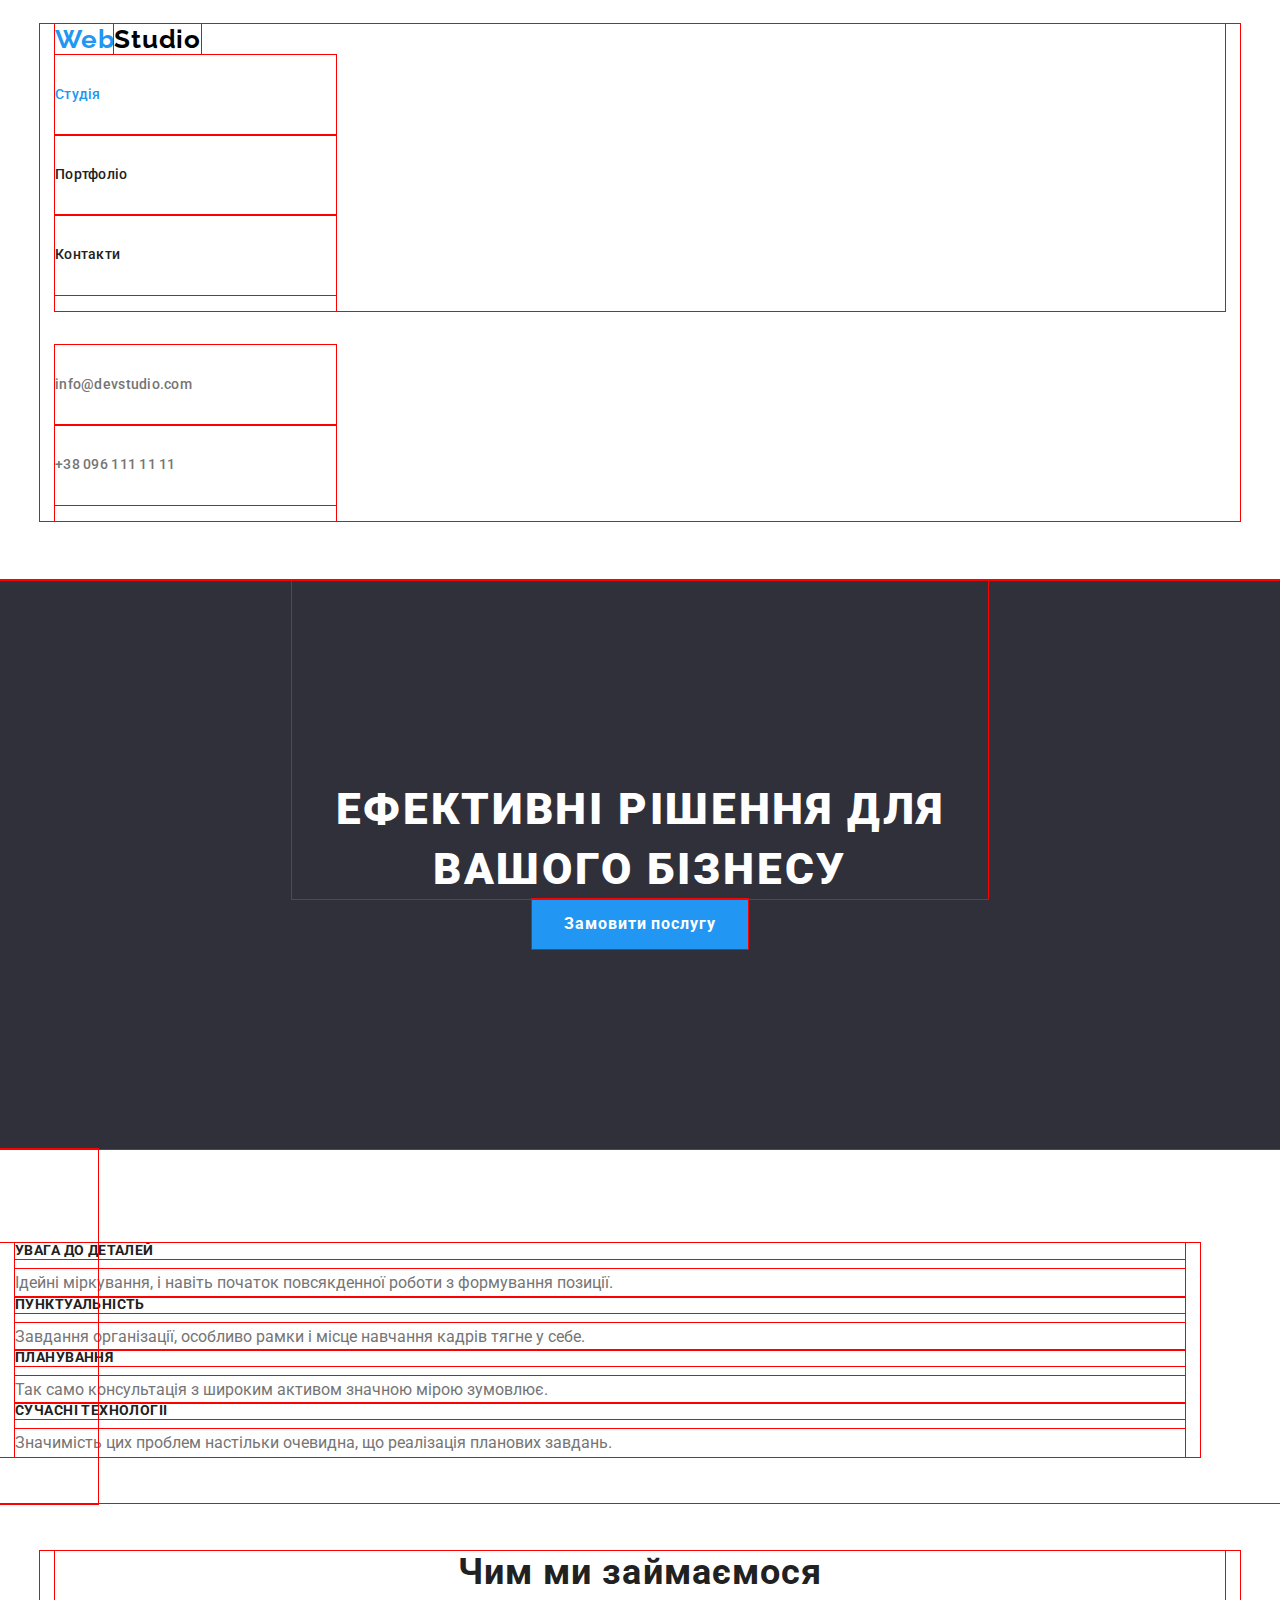
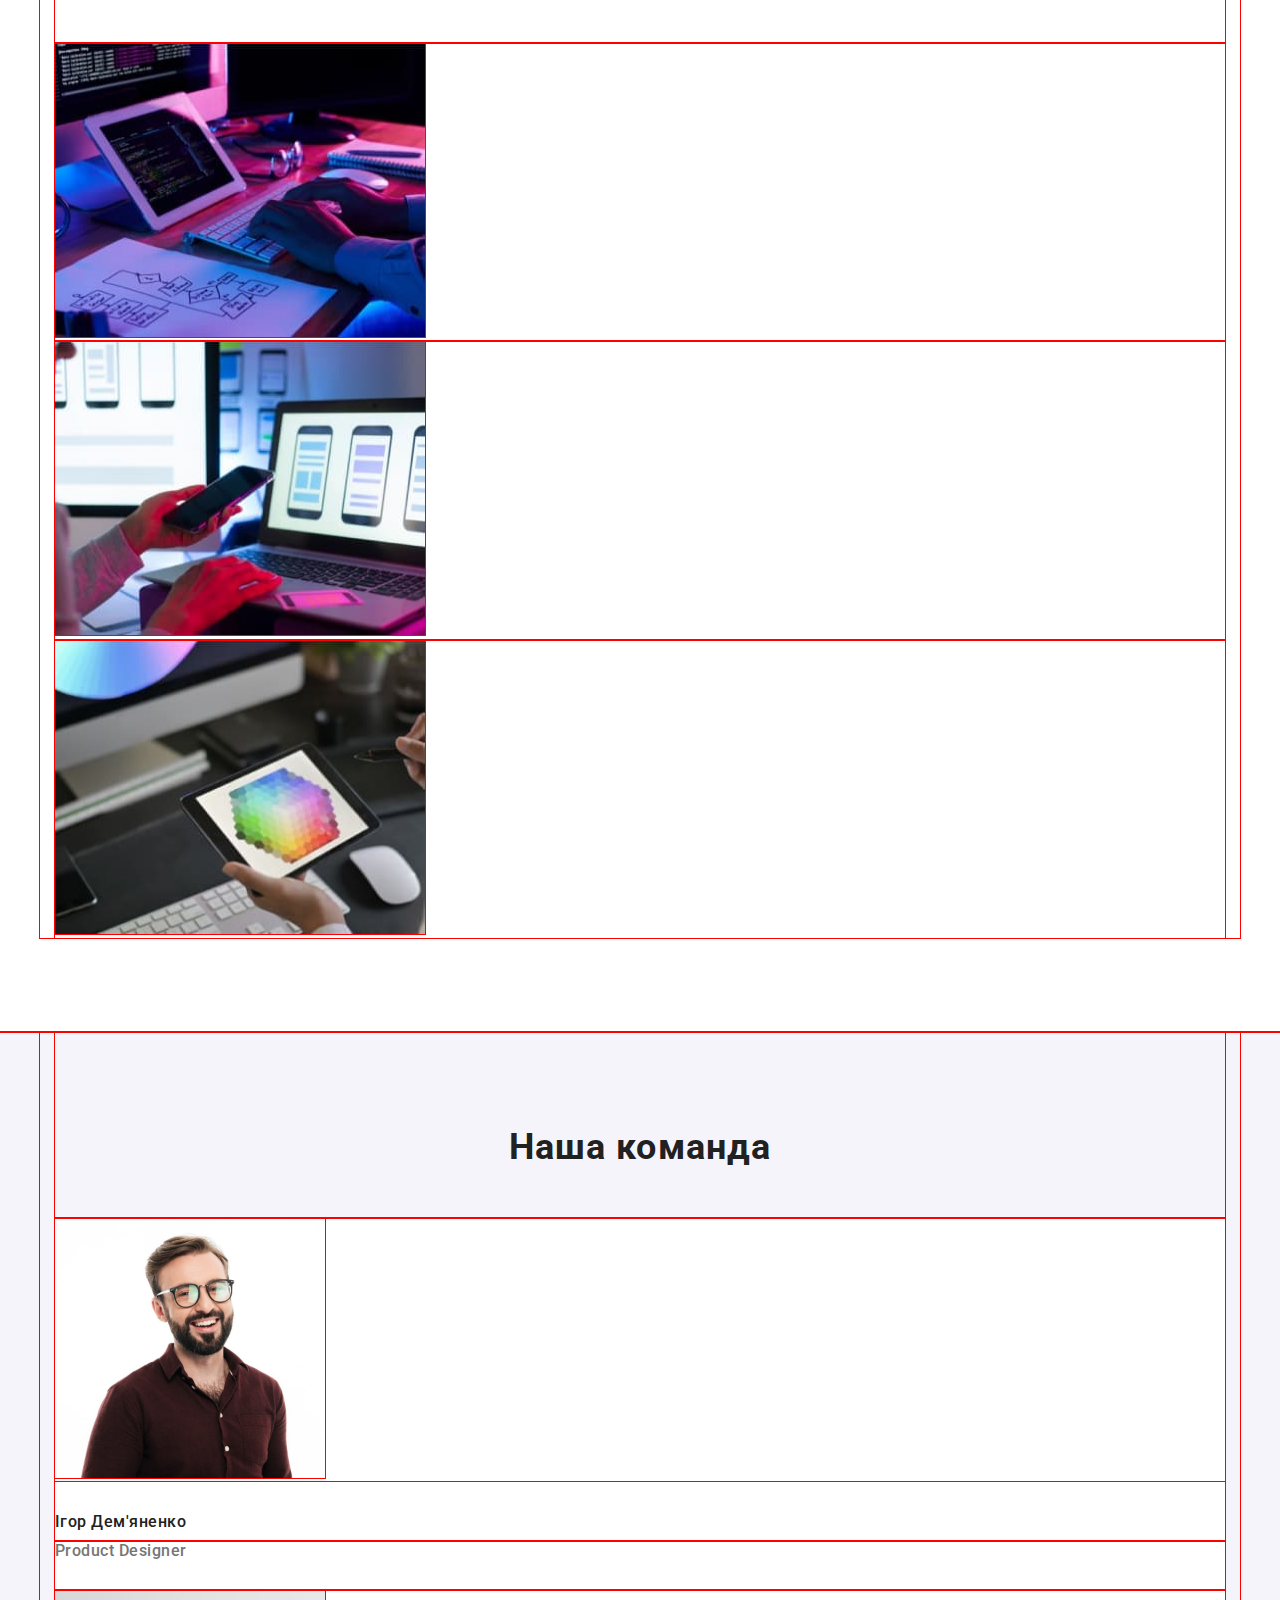
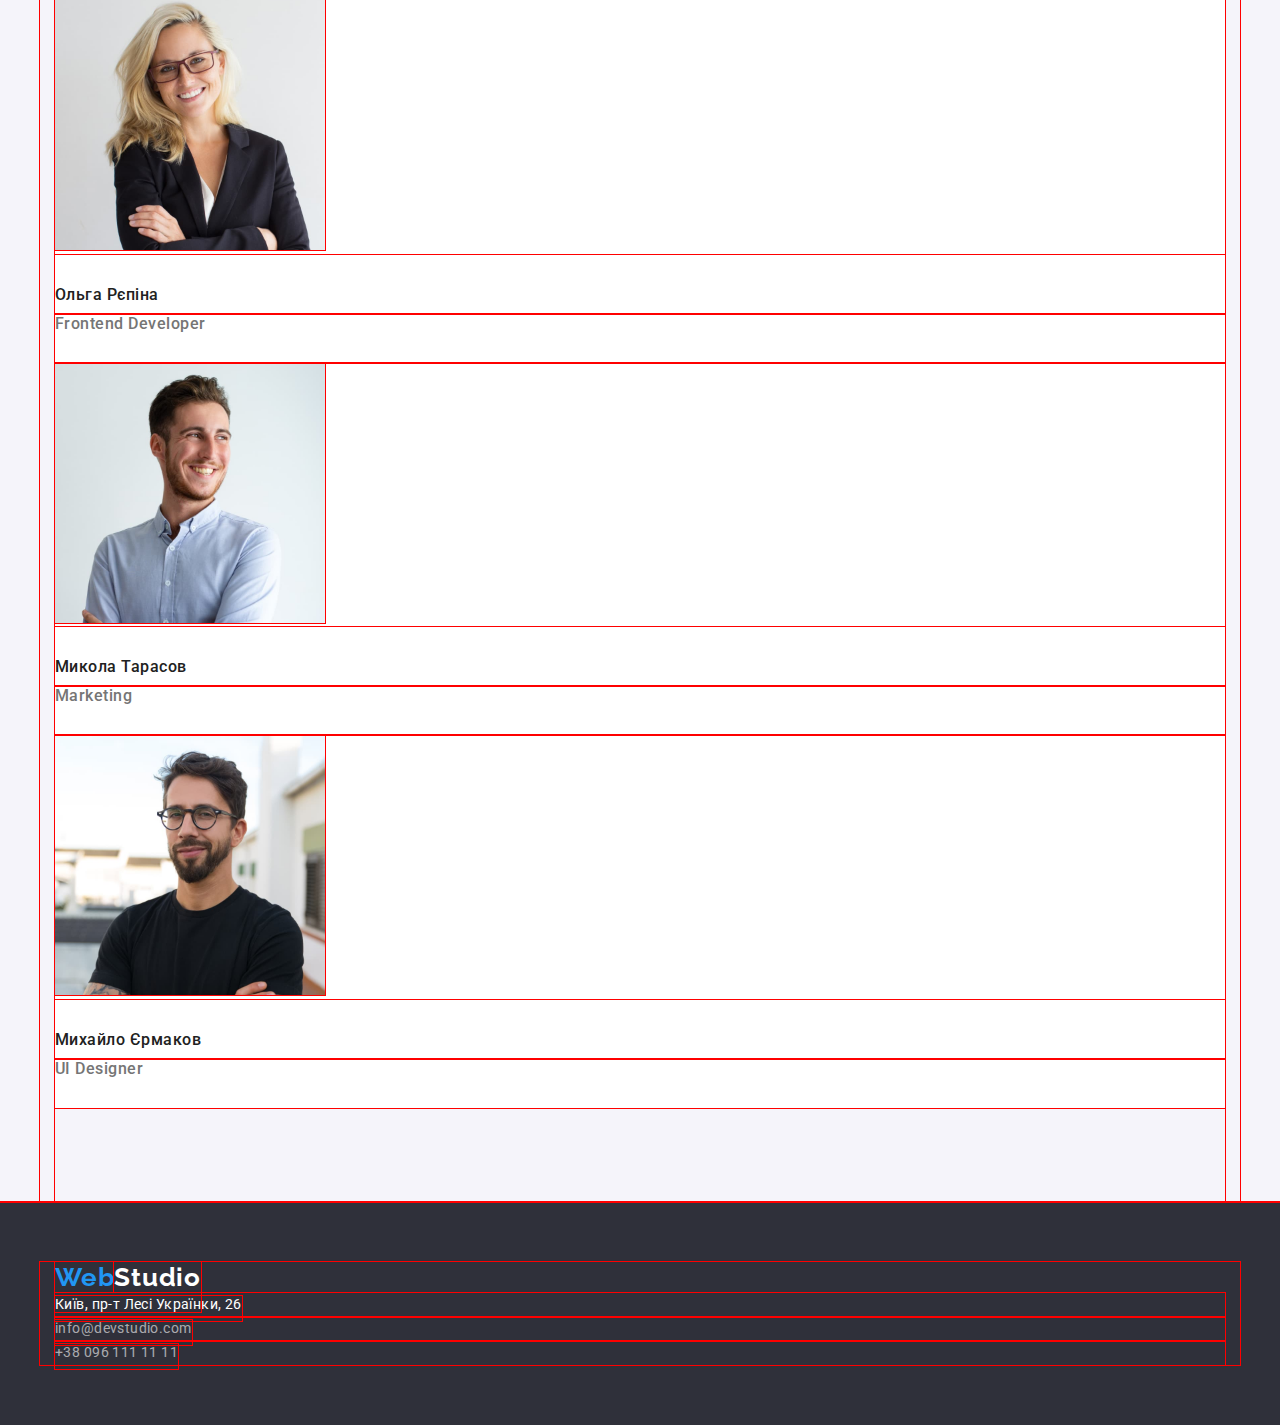
==== index.html @ f054e83c "Блоки" ====
<!DOCTYPE html>
<html lang="uk">
<head>
    <meta charset="UTF-8">
    <meta http-equiv="X-UA-Compatible" content="IE=edge">
    <meta name="viewport" content="width=device-width, initial-scale=1.0">
    <link rel="preconnect" href="https://fonts.googleapis.com"/>
    <link rel="preconnect" href="https://fonts.gstatic.com" crossorigin/>
    <link
     href="https://fonts.googleapis.com/css2?family=Raleway:wght@700&family=Roboto:wght@400;500;700;900&display=swap"
     rel="stylesheet"
   />
    <title>Студія</title>
    <link
      rel="stylesheet"
      href="https://cdnjs.cloudflare.com/ajax/libs/modern-normalize/1.1.0/modern-normalize.min.css"
    />
    <link rel="stylesheet" href="./css/styles.css"/>

</head>
<body>
 
 <!--Шапка профілю--> 
 <header class="header">
    <div class="container">
      <nav class="header-nav">
     <a href="/"  class="logo">Web<span class="logo-part">Studio</span></a>
     <ul class="header-list list" >
        <li><a href="#" class="header-link link current">Студія</a></li>
        <li><a href="./portfolio.html" class="header-link link">Портфоліо</a></li>
        <li><a href="#" class="header-link link">Контакти</a></li>
     </ul>
     </nav>
     <ul class="header-list list">
        <li>
         <a
          href="mailto:info@devstudio.com" class="header-contact link">info@devstudio.com
         </a>
        </li>
        <li><a href="tel:+380961111111" class="header-contact link">+38 096 111 11 11</a></li>
     </ul>
    </div>
 </header>
 <main>
    <section class="pledge">
        <h1 class="pledge-title">ефективні рішення для вашого бізнесу</h1>
        <button type="button" class="pledge-btn btn">Замовити послугу</button>
    </section>

<!--Особливості-->
<section class="title">
  <div class="container">
    <h2 class="visually-hidden">Особливості</h2>
    <ul class="list">
        <li>
            <h3 class="title-list">УВАГА ДО ДЕТАЛЕЙ</h3>
            <p class="pre-title">
                Ідейні міркування, і навіть початок повсякденної роботи з формування позиції.
            </p>
        </li>
        <li>
            <h3 class="title-list">ПУНКТУАЛЬНІСТЬ</h3>
            <p class="pre-title">
                Завдання організації, особливо рамки і місце навчання кадрів тягне у себе.
            </p>
        </li>
        <li>
            <h3 class="title-list">ПЛАНУВАННЯ</h3>
            <p class="pre-title">
                Так само консультація з широким активом значною мірою зумовлює.
            </p>
        </li>
        <li>
            <h3 class="title-list">СУЧАСНІ ТЕХНОЛОГІЇ</h3>
            <p class="pre-title">
                Значимість цих проблем настільки очевидна, що реалізація планових завдань.
            </p>
        </li>
    </ul>
  </div>
</section>

<!--Чим ми займаємось-->
<section class="gallery-photo">
   <div class="container">
    <h2 class="gallery">Чим ми займаємося</h2>
    <ul class="gallery-list list">
        <li class="gallery-item">
            <img src="./images/img1.jpg"
              width="370"
              height="294"
              alt="Веб-Студія"
            />
        </li>
        <li>
            <img src="./images/img2.jpg"
            width="370"
            height="294"
            alt="Веб-Студія"
            />
        </li>
        <li>
            <img src="./images/img3.jpg"
            width="370"
            height="294"
            alt="Веб-Студія"
            />
        </li>
    </ul>
  </div>
</section>
<!--Наша команда-->
<section class="hero">
   <div class="container"> 
    <h2 class="hero-title">Наша команда</h2>
        <ul class="hero-list list">
        <li class="hero-container">
            <img src="./images/img4.jpg"
            width="270"
            height="260"
            alt="Ігор Дем'яненко"
            />
            <h3 class="hero-pre-title">Ігор Дем'яненко</h3>
            <p class="hero-discription">Product Designer</p>
        </li>
        <li class="hero-container">
            <img src="./images/img5.jpg"
            width="270"
            height="260"
            alt="Ольга Рєпіна"
            />
            <h3 class="hero-pre-title">Ольга Рєпіна</h3>
            <p class="hero-discription">Frontend Developer</p>
        </li>
        <li class="hero-container">
            <img src="./images/img6.jpg"
            width="270"
            height="260"
            alt="Микола Тарасов"
            />
            <h3 class="hero-pre-title">Микола Тарасов</h3>
            <p class="hero-discription">Marketing</p>
        </li>
        <li class="hero-container">
            <img src="./images/img7.jpg"
            width="270"
            height="260"
            alt="Михайло Єрмаков"
            />
            <h3 class="hero-pre-title">Михайло Єрмаков</h3>
            <p class="hero-discription">UI Designer</p>
        </li>
    </ul>
</div>
</section>
</main>
<footer class="footer">
  <div class="container"> 
    <a href="/"  class="logo footer-logo">Web<span class="logo-part-footer">Studio</span></a>
        <address>
          <ul class="footer-list list">
            <li>
                <a class="footer-contact  link"
                href="goo.gl/maps/qGYS4nHpxQrHjYbq8"
                target="_blank"
                rel="noopener noreferrer nofollow"
                >Київ, пр-т Лесі Українки, 26</a
                >
            </li>
            <li>
                <a
                href="mailto:info@devstudio.com" class="footer-contact-title link">info@devstudio.com</a></li>
             <li><a href="tel:+380961111111" class="footer-contact-title link">+38 096 111 11 11</a></li>  
          </ul>
        </address> 
 </div>
</footer>
</body>
</html>
---- css/styles.css ----
:root {
   --primary-text-color: #212121;
   --secondary-text-color: #FFFFFF;
   --tetriary-text-color: #757575;
   --accent-color: #2196F3;
   --logo-color: #000000;
   --primary-background-color: #FFFFFF;
   --secondary-background-color: #2F303A;
   --tetriary-background-color: #F5F5F5;
   --hero-background-color: #F5F4FA;
   --btn-activ-color: #188CE8;
   --footer-text-color: rgba(255, 255, 255, 0.6);
   --header-border-color: #ECECEC;
}
*{
 outline: 1px solid red;
}

h1,
h2,
h3,
ul,
p {
  margin: 0;
}
ul {
  padding-left: 0;
}
.container {
  width: 1200px;
  padding-left: 15px;
  padding-right: 15px;
  margin: 0 auto;
}

body {
  font-family: 'Roboto', sans-serif;
  background-color: var(--primary-background-color);
  color: var(--primary-text-color);
}

/* List styles */
.list {
 list-style: none;
}

/* Header*/
.header {
  padding-top: 24px;
  padding-bottom: 25px;
  
}
.logo {
 color: var(--accent-color);
 font-family: 'Raleway', sans-serif;
 font-weight: 700;
 font-size: 26px;
 line-height: 1.19;
 letter-spacing: 0.03em;
 text-decoration: none;
 width: 145px;
}
.logo-part {
 color: var(--logo-color);
}


.header-link,
.header-contact {
 color: var(--primary-text-color);
 font-size: 14px;
 font-weight: 500;
 line-height: 1.14;
 letter-spacing: 0.02em;
 text-decoration: none;
 padding-top: 32px;
 padding-bottom: 32px;
 display: block;
}
.header-list {
 width: 281px;
}
.header-list .link:hover,
.header-list .link:focus {
 color: var(--accent-color);
}

.header-list .link.current {
  color: var(--accent-color);
}
.btn {
  cursor: pointer;
  display: inline-block;
  border: none;
  padding: 0px;
}

.header-contact {
 color: var(--tetriary-text-color);
}

/*Pledge*/

.pledge {
 text-align: center;
 background-color: var(--secondary-background-color);
}
.pledge-title  {
 color: var(--secondary-text-color);
 font-size: 44px;
 font-weight: 900;
 line-height: 1.36;
 letter-spacing: 0.06em;
 text-decoration: none;
 text-align: center;
 background-color: var(--secondary-background-color) ;
 text-transform: uppercase;
 max-width: 696px;
 margin:0 auto;
 padding-top: 200px;

}
.pledge-btn {
 color: var(--secondary-text-color);
 background-color: var(--accent-color) ;
 font-weight: 700;
 font-family: inherit;
 font-size: 16px;
 line-height: 1.88;
 letter-spacing: 0.06em;
 align-items: center;
 text-align: center;
 text-decoration: none;
 width: 216px;
 height: 50px;
 margin-bottom: 200px;
}
.pledge-btn:hover,
.pledge-btn:focus{
 background-color: var(--btn-activ-color);
}

.title {
  max-width: 98px;
  padding-top: 94px;
  padding-bottom: 47px;
}
/*visually h2*/

.visually-hidden {
 position: absolute;
 width: 1px;
 height: 1px;
 margin: -1px;
 border: 0;
 padding: 0; 
 white-space: nowrap;
 clip-path: inset(100%);
 clip: rect(0 0 0 0);
 overflow: hidden;
}

/*Особливості*/

.title-list {
 font-weight: 700;
 font-size: 14px;
 line-height: 1.14;
 letter-spacing: 0.03em;
 text-transform: uppercase;
 margin-bottom: 10px;
}

.pre-title {
 color:var(--tetriary-text-color);
 line-height: 1.71;
 text-transform: none;
}
.gallery-photo {
 padding-top: 47px;
 padding-bottom: 94px;
}
.gallery,
.hero-title {
 font-weight: 700;
 font-size: 36px;
 line-height: 1.17;
 letter-spacing: 0.03em;
 text-align: center;
 padding-bottom: 50px;
}
.hero-title {
  padding-top: 94px;
}
/*Наша команда*/
.hero {
 background-color:var(--hero-background-color);
}
.hero-pre-title,
.hero-discription {
  font-weight: 500;
  font-size: 16px;
  line-height: 1.19;
  letter-spacing: 0.03em;
}
.hero-pre-title {
  padding-top: 30px;
  padding-bottom: 10px;
}
.hero-discription {
  padding-bottom: 30px;
}
.hero-list {
  padding-bottom: 94px;
}
.hero-container {
  background-color: var(--primary-background-color);
}
.hero-discription {
  color:var(--tetriary-text-color);
}
/*Footer*/
.footer {
  background-color: #2F303A;
  padding-top: 60px;
  padding-bottom: 60px;
}
.logo-part-footer {
  color:var(--secondary-text-color);
}
.footer-contact,
.footer-contact-title {
  color: var(--secondary-text-color);
  font-size: 14px;
  line-height: 1.71;
  letter-spacing: 0.03em;
  text-decoration: none;
  font-style: normal;
  padding-bottom: 9px;
}
.footer-contact-title {
 color: var(--footer-text-color);
 }
  .footer-list .link:hover,
  .footer-list .link:focus {
   color: var(--accent-color);
}
.footer-logo { 
  padding-bottom: 20px;
}
  /*Портфоліо*/
.header-portfolio {
  border-bottom: 1px solid var(--header-border-color);
  margin-bottom: 94px;
}
.nav-btn {
  font-weight: 500;
  font-size: 16px;
  font-family: inherit;
  line-height: 1.63;
  text-align: center;
  letter-spacing: 0.03em;
  background-color: var(--hero-background-color);
  }
.nav-btn:hover,
.nav-btn:focus{
  color: var(--secondary-text-color);
  background-color: var(--accent-color);
}
.work-title {
  color: var(--primary-text-color);
  font-weight: 700;
  font-size: 18px;
  line-height: 2;
  letter-spacing: 0.06em;
  background-color: var(--primary-background-color);
  text-decoration: none;
  padding-top: 20px;
  padding-bottom: 4px;
  }
.work-pre-title {
  color: var(--tetriary-text-color);
  font-size: 16px;
  line-height: 1.88;
  letter-spacing: 0.03em;
  padding-bottom: 20px;
}
.work {
 text-decoration: none;
  }
.header-list {
  padding-bottom: 16px;
  margin-bottom: 34px;
}
.portfolio-photo {
  border-right: 1px solid #EEEEEE;
  border-left: 1px solid #EEEEEE;
  border-bottom: 1px solid #EEEEEE;
}
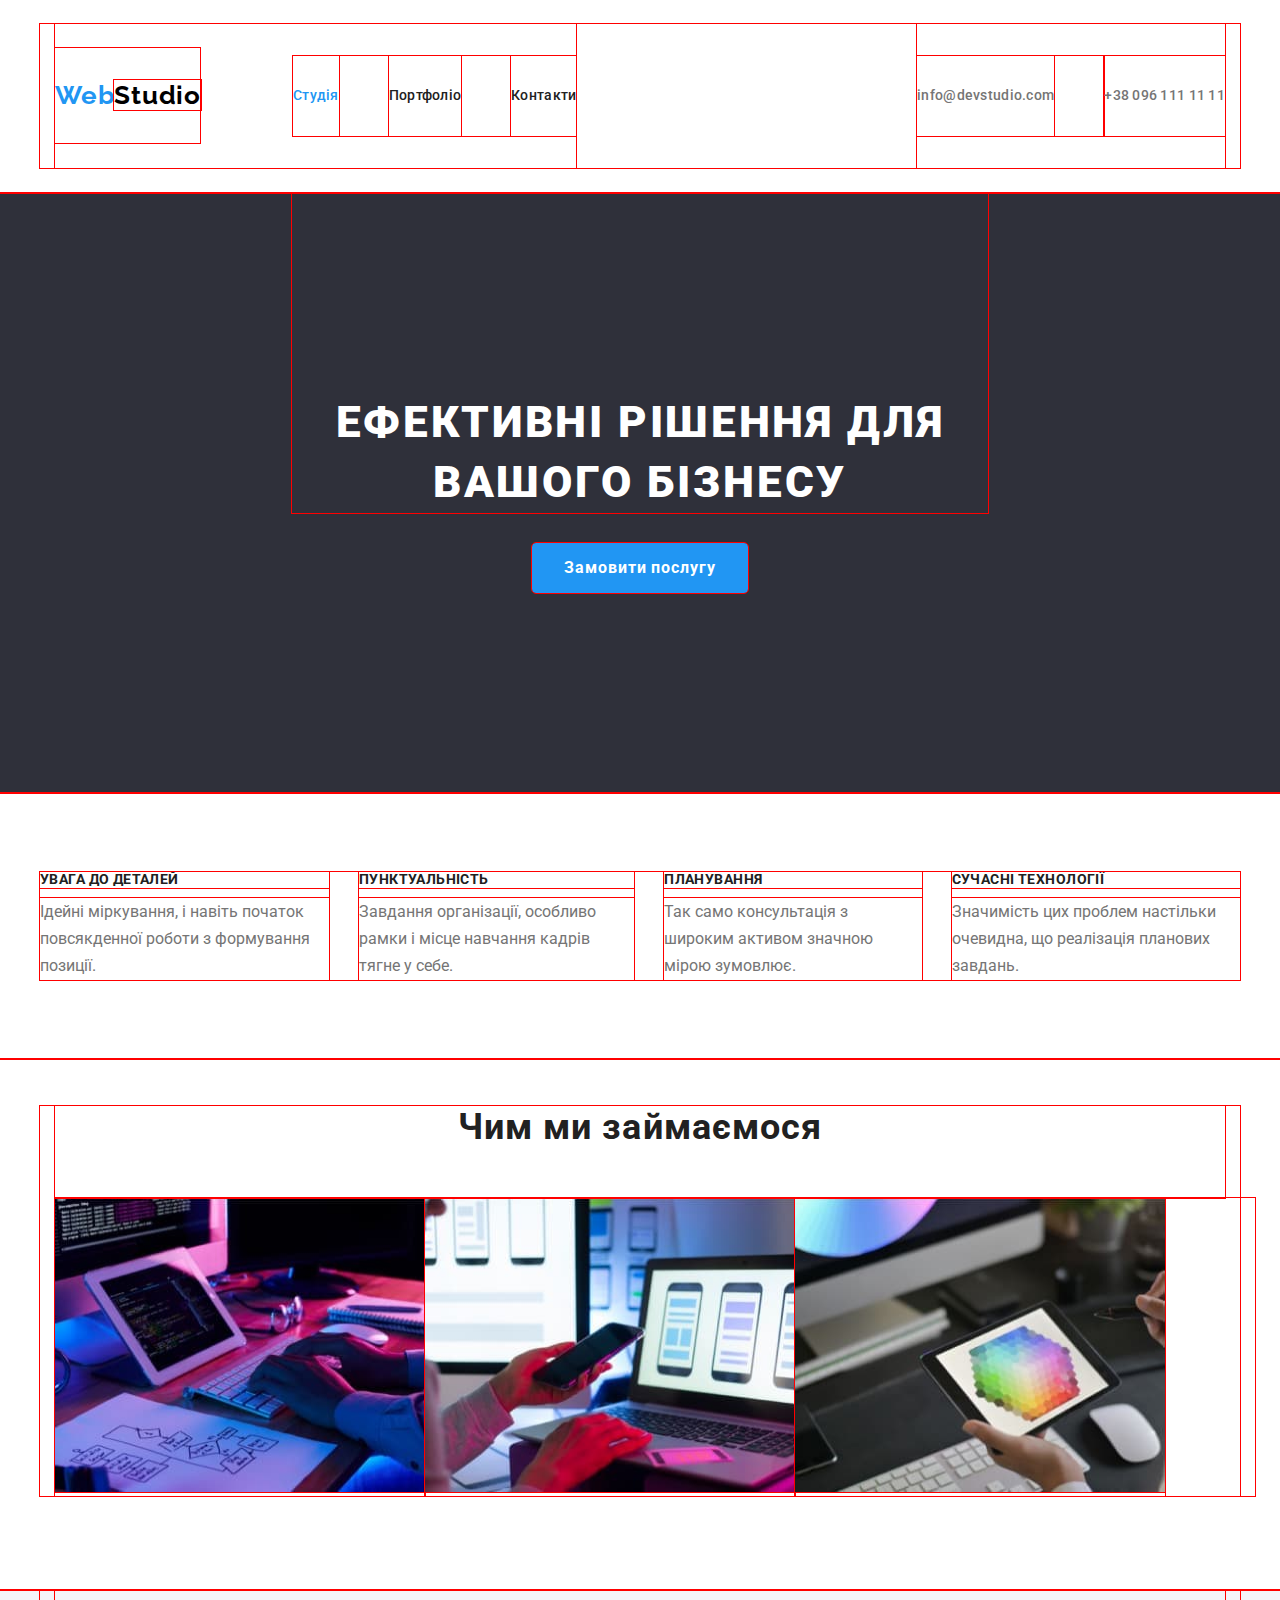
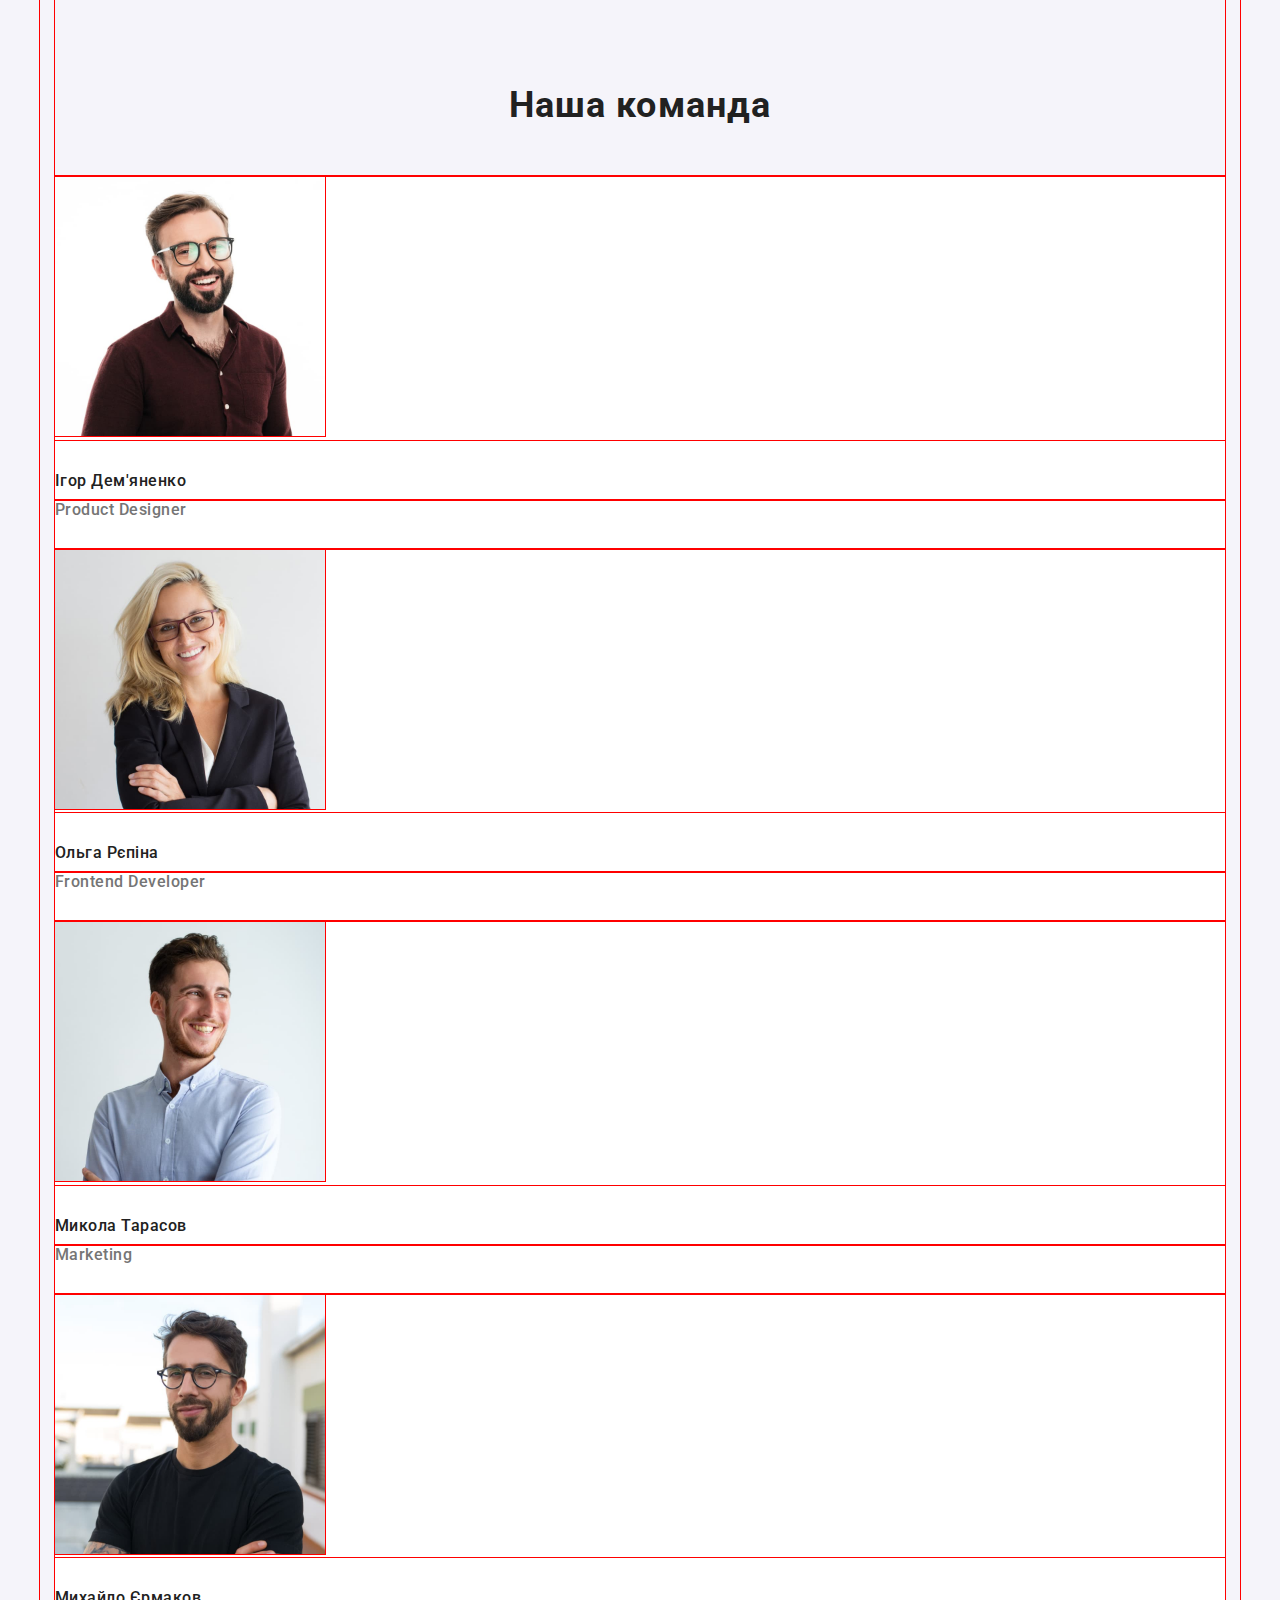
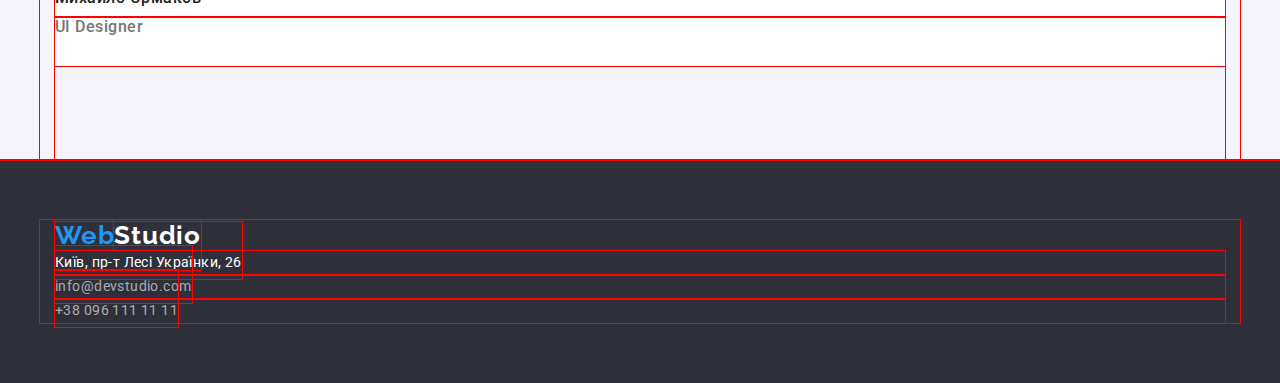
==== commit 3fc94b0c: "flex" ====
--- a/index.html
+++ b/index.html
@@ -22,23 +22,25 @@
  
  <!--Шапка профілю--> 
  <header class="header">
-    <div class="container">
+    <div class="container header-container ">
       <nav class="header-nav">
-     <a href="/"  class="logo">Web<span class="logo-part">Studio</span></a>
+     <a href="/"  class="logo logo-header ">Web<span class="logo-part">Studio</span></a>
      <ul class="header-list list" >
-        <li><a href="#" class="header-link link current">Студія</a></li>
-        <li><a href="./portfolio.html" class="header-link link">Портфоліо</a></li>
-        <li><a href="#" class="header-link link">Контакти</a></li>
+        <li class="header-item"><a href="#" class="header-link link current">Студія</a></li>
+        <li class="header-item"><a href="./portfolio.html" class="header-link link">Портфоліо</a></li>
+        <li class="header-item"><a href="#" class="header-link link">Контакти</a></li>
      </ul>
      </nav>
-     <ul class="header-list list">
-        <li>
+     <div class="contacts-wrap">
+     <ul class="header-list-contact list">
+        <li class="">
          <a
-          href="mailto:info@devstudio.com" class="header-contact link">info@devstudio.com
+          href="mailto:info@devstudio.com" class="header-contact header-mail link">info@devstudio.com
          </a>
         </li>
-        <li><a href="tel:+380961111111" class="header-contact link">+38 096 111 11 11</a></li>
+        <li class=""><a href="tel:+380961111111" class="header-contact link">+38 096 111 11 11</a></li>
      </ul>
+    </div>
     </div>
  </header>
  <main>
@@ -49,28 +51,28 @@
 
 <!--Особливості-->
 <section class="title">
-  <div class="container">
+  <div class="container flex-container">
     <h2 class="visually-hidden">Особливості</h2>
-    <ul class="list">
-        <li>
+    <ul class="list feature-list">
+        <li class="flex-element">
             <h3 class="title-list">УВАГА ДО ДЕТАЛЕЙ</h3>
             <p class="pre-title">
                 Ідейні міркування, і навіть початок повсякденної роботи з формування позиції.
             </p>
         </li>
-        <li>
+        <li class="flex-element">
             <h3 class="title-list">ПУНКТУАЛЬНІСТЬ</h3>
             <p class="pre-title">
                 Завдання організації, особливо рамки і місце навчання кадрів тягне у себе.
             </p>
         </li>
-        <li>
+        <li class="flex-element">
             <h3 class="title-list">ПЛАНУВАННЯ</h3>
             <p class="pre-title">
                 Так само консультація з широким активом значною мірою зумовлює.
             </p>
         </li>
-        <li>
+        <li class="flex-element">
             <h3 class="title-list">СУЧАСНІ ТЕХНОЛОГІЇ</h3>
             <p class="pre-title">
                 Значимість цих проблем настільки очевидна, що реалізація планових завдань.
@@ -92,14 +94,14 @@
               alt="Веб-Студія"
             />
         </li>
-        <li>
+        <li class="gallery-item">
             <img src="./images/img2.jpg"
             width="370"
             height="294"
             alt="Веб-Студія"
             />
         </li>
-        <li>
+        <li class="gallery-item">
             <img src="./images/img3.jpg"
             width="370"
             height="294"
--- a/css/styles.css
+++ b/css/styles.css
@@ -19,6 +19,9 @@
 h1,
 h2,
 h3,
+h4,
+h5,
+h6,
 ul,
 p {
   margin: 0;
@@ -48,9 +51,12 @@
 .header {
   padding-top: 24px;
   padding-bottom: 25px;
-  
+
 }
 .logo {
+ 
+ 
+
  color: var(--accent-color);
  font-family: 'Raleway', sans-serif;
  font-weight: 700;
@@ -58,41 +64,78 @@
  line-height: 1.19;
  letter-spacing: 0.03em;
  text-decoration: none;
- width: 145px;
 }
 .logo-part {
+ 
  color: var(--logo-color);
 }
-
+.logo-header {
+  display: block;
+  padding-top: 32px;
+ padding-bottom: 32px;
+  width: 145px;
+  margin: 24px 93px 25px 0px;
+}
+.link {
+  padding-top: 32px;
+  padding-bottom: 32px;  
+}
 
 .header-link,
 .header-contact {
+ display: block;
+ padding-top: 32px;
+ padding-bottom: 32px;
+
  color: var(--primary-text-color);
  font-size: 14px;
  font-weight: 500;
  line-height: 1.14;
  letter-spacing: 0.02em;
  text-decoration: none;
- padding-top: 32px;
- padding-bottom: 32px;
- display: block;
-}
-.header-list {
- width: 281px;
+}
+.header-list,
+.header-list-contact,
+.header-nav,
+.contacts-wrap {
+ display: flex;
+ align-items: center;
+ 
+}
+.header-container {
+  display: flex;
+  justify-content: space-between;
+  width: 1200px;
+}
+
+
+.header-item:not(:first-child) {
+  margin-left: 50px;
+}
+
+
+.contacts-wrap {
+  margin-left: auto;
+  
+}
+.header-mail {
+  margin-right: 50px;
 }
 .header-list .link:hover,
-.header-list .link:focus {
+.header-list .link:focus,
+.header-contact:hover,
+.header-contact:focus {
  color: var(--accent-color);
 }
 
 .header-list .link.current {
   color: var(--accent-color);
-}
+} 
 .btn {
-  cursor: pointer;
   display: inline-block;
   border: none;
   padding: 0px;
+  cursor: pointer;
 }
 
 .header-contact {
@@ -106,6 +149,11 @@
  background-color: var(--secondary-background-color);
 }
 .pledge-title  {
+ max-width: 696px;
+ margin:0 auto;
+ padding-top: 200px;
+ margin-bottom: 30px;
+
  color: var(--secondary-text-color);
  font-size: 44px;
  font-weight: 900;
@@ -115,12 +163,13 @@
  text-align: center;
  background-color: var(--secondary-background-color) ;
  text-transform: uppercase;
- max-width: 696px;
- margin:0 auto;
- padding-top: 200px;
-
 }
 .pledge-btn {
+ border-radius: 4px;
+ width: 216px;
+ height: 50px;
+ margin-bottom: 200px;
+
  color: var(--secondary-text-color);
  background-color: var(--accent-color) ;
  font-weight: 700;
@@ -131,9 +180,6 @@
  align-items: center;
  text-align: center;
  text-decoration: none;
- width: 216px;
- height: 50px;
- margin-bottom: 200px;
 }
 .pledge-btn:hover,
 .pledge-btn:focus{
@@ -141,9 +187,9 @@
 }
 
 .title {
-  max-width: 98px;
-  padding-top: 94px;
-  padding-bottom: 47px;
+  
+  padding: 94px 0;
+  
 }
 /*visually h2*/
 
@@ -162,13 +208,28 @@
 
 /*Особливості*/
 
+
+.feature-list {
+  display: flex;
+  
+  width: 1200px;
+  margin: -15px;
+  
+}
+.flex-element {
+  width: calc((100%-90) / 4);
+}
+.flex-element:not(:first-child) {
+  margin-left: 30px;
+}
 .title-list {
+ margin-bottom: 10px;
+
  font-weight: 700;
  font-size: 14px;
  line-height: 1.14;
  letter-spacing: 0.03em;
  text-transform: uppercase;
- margin-bottom: 10px;
 }
 
 .pre-title {
@@ -182,12 +243,21 @@
 }
 .gallery,
 .hero-title {
+ padding-bottom: 50px;
+
  font-weight: 700;
  font-size: 36px;
  line-height: 1.17;
  letter-spacing: 0.03em;
  text-align: center;
- padding-bottom: 50px;
+}
+.gallery-list {
+  display: flex;
+  flex-wrap: wrap;
+  width: 1200px;
+}
+.gallery-item:nth(:first-child) {
+  margin-left: 30px;
 }
 .hero-title {
   padding-top: 94px;
@@ -221,28 +291,30 @@
 }
 /*Footer*/
 .footer {
-  background-color: #2F303A;
   padding-top: 60px;
   padding-bottom: 60px;
+
+  background-color: #2F303A; 
 }
 .logo-part-footer {
   color:var(--secondary-text-color);
 }
 .footer-contact,
 .footer-contact-title {
+  padding-bottom: 9px;
+
   color: var(--secondary-text-color);
   font-size: 14px;
   line-height: 1.71;
   letter-spacing: 0.03em;
   text-decoration: none;
-  font-style: normal;
-  padding-bottom: 9px;
+  font-style: normal;  
 }
 .footer-contact-title {
  color: var(--footer-text-color);
  }
-  .footer-list .link:hover,
-  .footer-list .link:focus {
+.footer-list .link:hover,
+.footer-list .link:focus {
    color: var(--accent-color);
 }
 .footer-logo { 
@@ -268,6 +340,9 @@
   background-color: var(--accent-color);
 }
 .work-title {
+  padding-top: 20px;
+  padding-bottom: 4px;
+
   color: var(--primary-text-color);
   font-weight: 700;
   font-size: 18px;
@@ -275,20 +350,19 @@
   letter-spacing: 0.06em;
   background-color: var(--primary-background-color);
   text-decoration: none;
-  padding-top: 20px;
-  padding-bottom: 4px;
   }
 .work-pre-title {
+  padding-bottom: 20px;
+
   color: var(--tetriary-text-color);
   font-size: 16px;
   line-height: 1.88;
   letter-spacing: 0.03em;
-  padding-bottom: 20px;
 }
 .work {
  text-decoration: none;
   }
-.header-list {
+.header-button {
   padding-bottom: 16px;
   margin-bottom: 34px;
 }
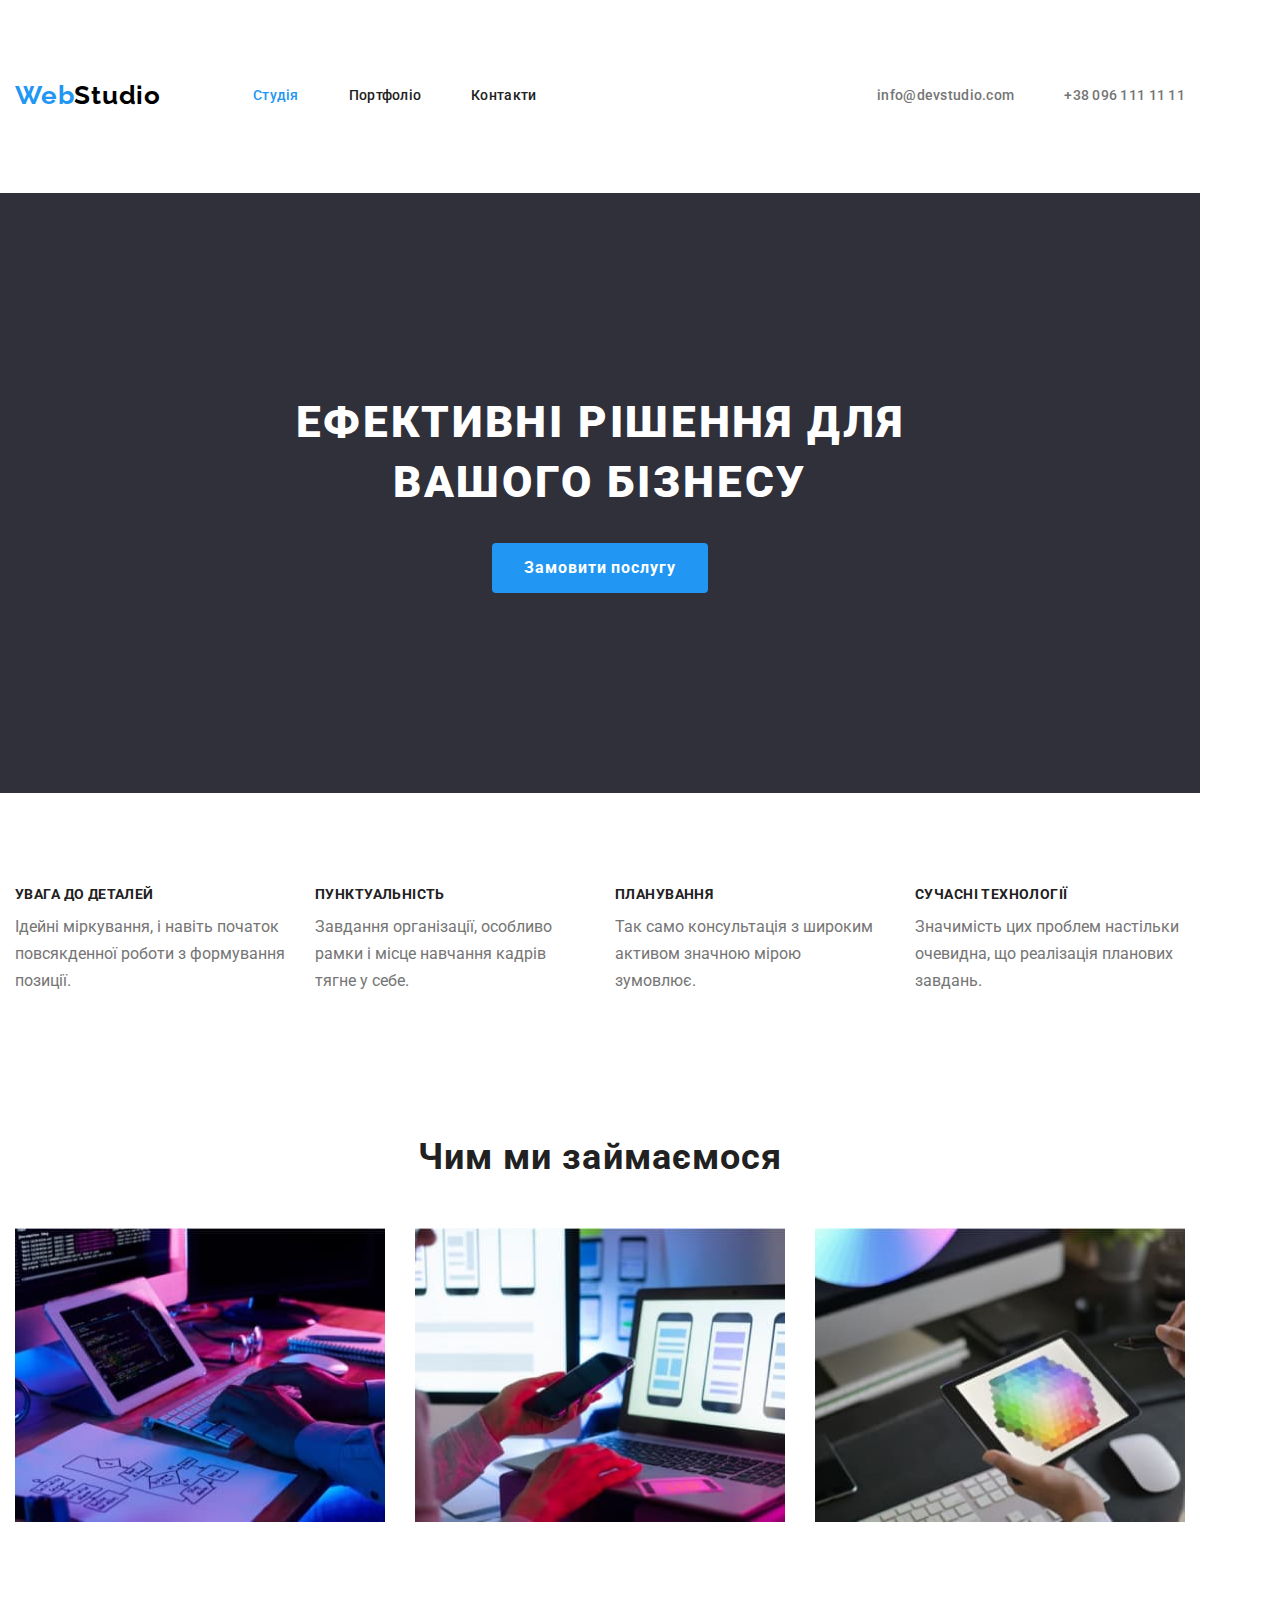
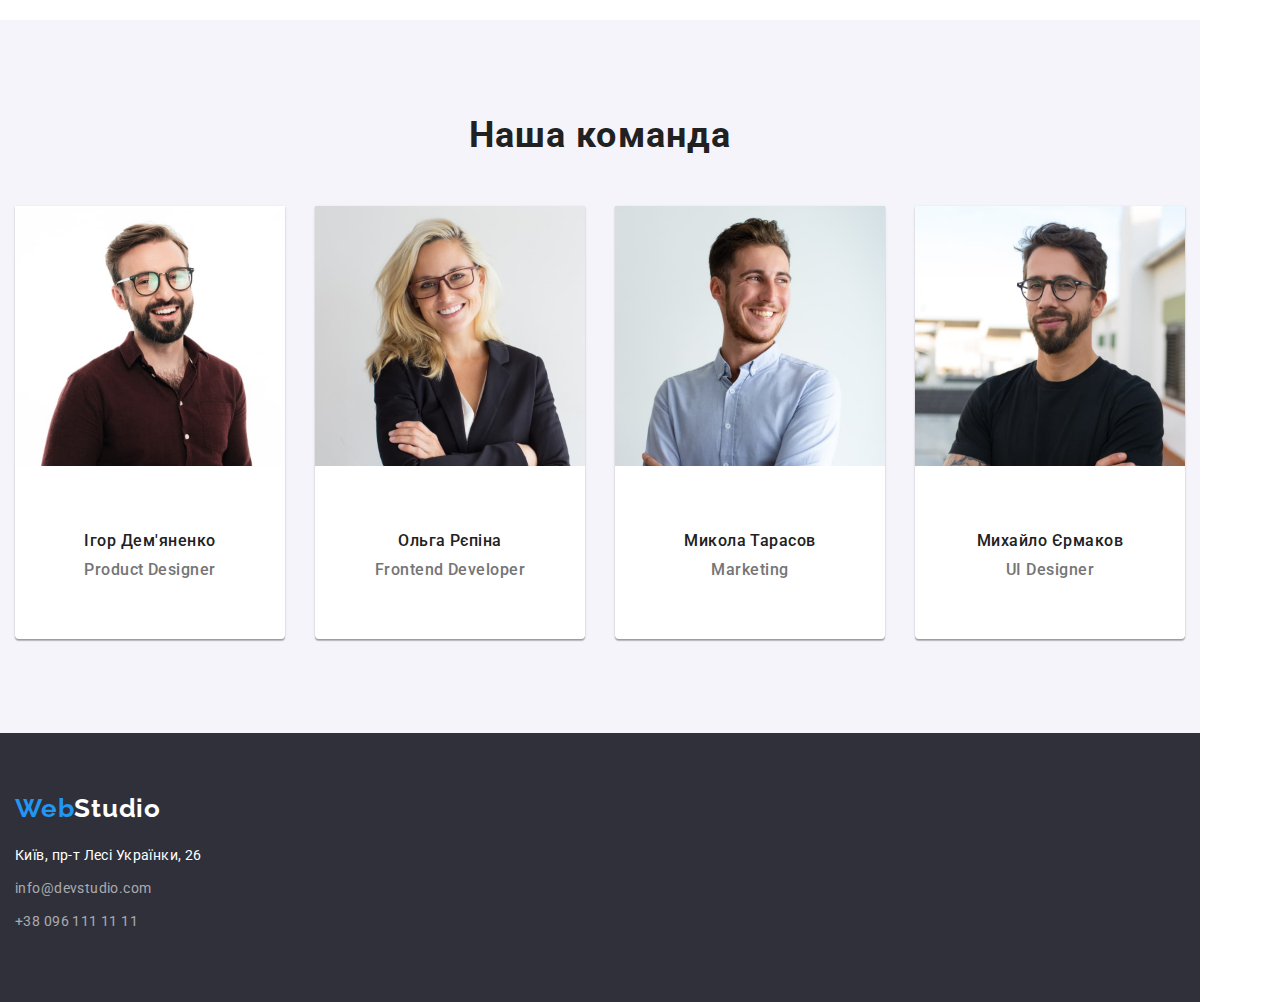
==== commit 64cf57b3: "index flex" ====
--- a/index.html
+++ b/index.html
@@ -122,8 +122,10 @@
             height="260"
             alt="Ігор Дем'яненко"
             />
+            <div class="hero-wrap">
             <h3 class="hero-pre-title">Ігор Дем'яненко</h3>
             <p class="hero-discription">Product Designer</p>
+            </div>
         </li>
         <li class="hero-container">
             <img src="./images/img5.jpg"
@@ -131,8 +133,10 @@
             height="260"
             alt="Ольга Рєпіна"
             />
+            <div class="hero-wrap">
             <h3 class="hero-pre-title">Ольга Рєпіна</h3>
             <p class="hero-discription">Frontend Developer</p>
+            </div>
         </li>
         <li class="hero-container">
             <img src="./images/img6.jpg"
@@ -140,8 +144,10 @@
             height="260"
             alt="Микола Тарасов"
             />
+            <div class="hero-wrap">
             <h3 class="hero-pre-title">Микола Тарасов</h3>
             <p class="hero-discription">Marketing</p>
+            </div>
         </li>
         <li class="hero-container">
             <img src="./images/img7.jpg"
@@ -149,8 +155,10 @@
             height="260"
             alt="Михайло Єрмаков"
             />
+            <div class="hero-wrap">
             <h3 class="hero-pre-title">Михайло Єрмаков</h3>
             <p class="hero-discription">UI Designer</p>
+           </div>
         </li>
     </ul>
 </div>
--- a/css/styles.css
+++ b/css/styles.css
@@ -12,9 +12,9 @@
    --footer-text-color: rgba(255, 255, 255, 0.6);
    --header-border-color: #ECECEC;
 }
-*{
+/**{
  outline: 1px solid red;
-}
+}*/
 
 h1,
 h2,
@@ -33,13 +33,14 @@
   width: 1200px;
   padding-left: 15px;
   padding-right: 15px;
-  margin: 0 auto;
+  margin:  auto;
 }
 
 body {
   font-family: 'Roboto', sans-serif;
   background-color: var(--primary-background-color);
   color: var(--primary-text-color);
+  width: 1200px;
 }
 
 /* List styles */
@@ -49,6 +50,7 @@
 
 /* Header*/
 .header {
+  width: 1200px;
   padding-top: 24px;
   padding-bottom: 25px;
 
@@ -77,13 +79,12 @@
   margin: 24px 93px 25px 0px;
 }
 .link {
-  padding-top: 32px;
-  padding-bottom: 32px;  
-}
+  display: block;
+} 
 
 .header-link,
 .header-contact {
- display: block;
+ 
  padding-top: 32px;
  padding-bottom: 32px;
 
@@ -145,6 +146,7 @@
 /*Pledge*/
 
 .pledge {
+ 
  text-align: center;
  background-color: var(--secondary-background-color);
 }
@@ -209,15 +211,21 @@
 /*Особливості*/
 
 
-.feature-list {
+.feature-list,
+.gallery-list,
+.hero-list {
+  
   display: flex;
-  
-  width: 1200px;
-  margin: -15px;
-  
-}
+  flex-wrap: wrap;
+  
+ 
+  
+  
+}
+
 .flex-element {
-  width: calc((100%-90) / 4);
+  
+  width: calc((100% - 90px) / 4);
 }
 .flex-element:not(:first-child) {
   margin-left: 30px;
@@ -238,8 +246,9 @@
  text-transform: none;
 }
 .gallery-photo {
- padding-top: 47px;
- padding-bottom: 94px;
+  width: 1200px;
+ padding: 47px 0 94px;
+ 
 }
 .gallery,
 .hero-title {
@@ -251,12 +260,13 @@
  letter-spacing: 0.03em;
  text-align: center;
 }
-.gallery-list {
-  display: flex;
-  flex-wrap: wrap;
-  width: 1200px;
-}
-.gallery-item:nth(:first-child) {
+
+.gallery-item {
+  width: calc((100% - 60px) / 3);
+  display: block;
+  justify-content: center
+}
+.gallery-item:not(:first-child) {
   margin-left: 30px;
 }
 .hero-title {
@@ -264,6 +274,7 @@
 }
 /*Наша команда*/
 .hero {
+  
  background-color:var(--hero-background-color);
 }
 .hero-pre-title,
@@ -274,26 +285,40 @@
   letter-spacing: 0.03em;
 }
 .hero-pre-title {
+  
   padding-top: 30px;
   padding-bottom: 10px;
 }
 .hero-discription {
   padding-bottom: 30px;
 }
+
 .hero-list {
   padding-bottom: 94px;
 }
 .hero-container {
+  width: calc((100% - 90px) / 4);
   background-color: var(--primary-background-color);
+  border-radius: 0 0 4px 4px;
+  box-shadow: 0px 1px 3px rgba(0, 0, 0, 0.12), 0px 1px 1px rgba(0, 0, 0, 0.14), 0px 2px 1px rgba(0, 0, 0, 0.2);
+}
+.hero-container:not(:first-child) {
+  margin-left: 30px;
 }
 .hero-discription {
   color:var(--tetriary-text-color);
+}
+.hero-wrap {
+  padding-top: 30px;
+  padding-bottom: 30px;
+
+  text-align: center;
 }
 /*Footer*/
 .footer {
   padding-top: 60px;
   padding-bottom: 60px;
-
+  
   background-color: #2F303A; 
 }
 .logo-part-footer {
@@ -318,6 +343,7 @@
    color: var(--accent-color);
 }
 .footer-logo { 
+  display: block;
   padding-bottom: 20px;
 }
   /*Портфоліо*/
@@ -370,4 +396,5 @@
   border-right: 1px solid #EEEEEE;
   border-left: 1px solid #EEEEEE;
   border-bottom: 1px solid #EEEEEE;
-}+}
+border-radius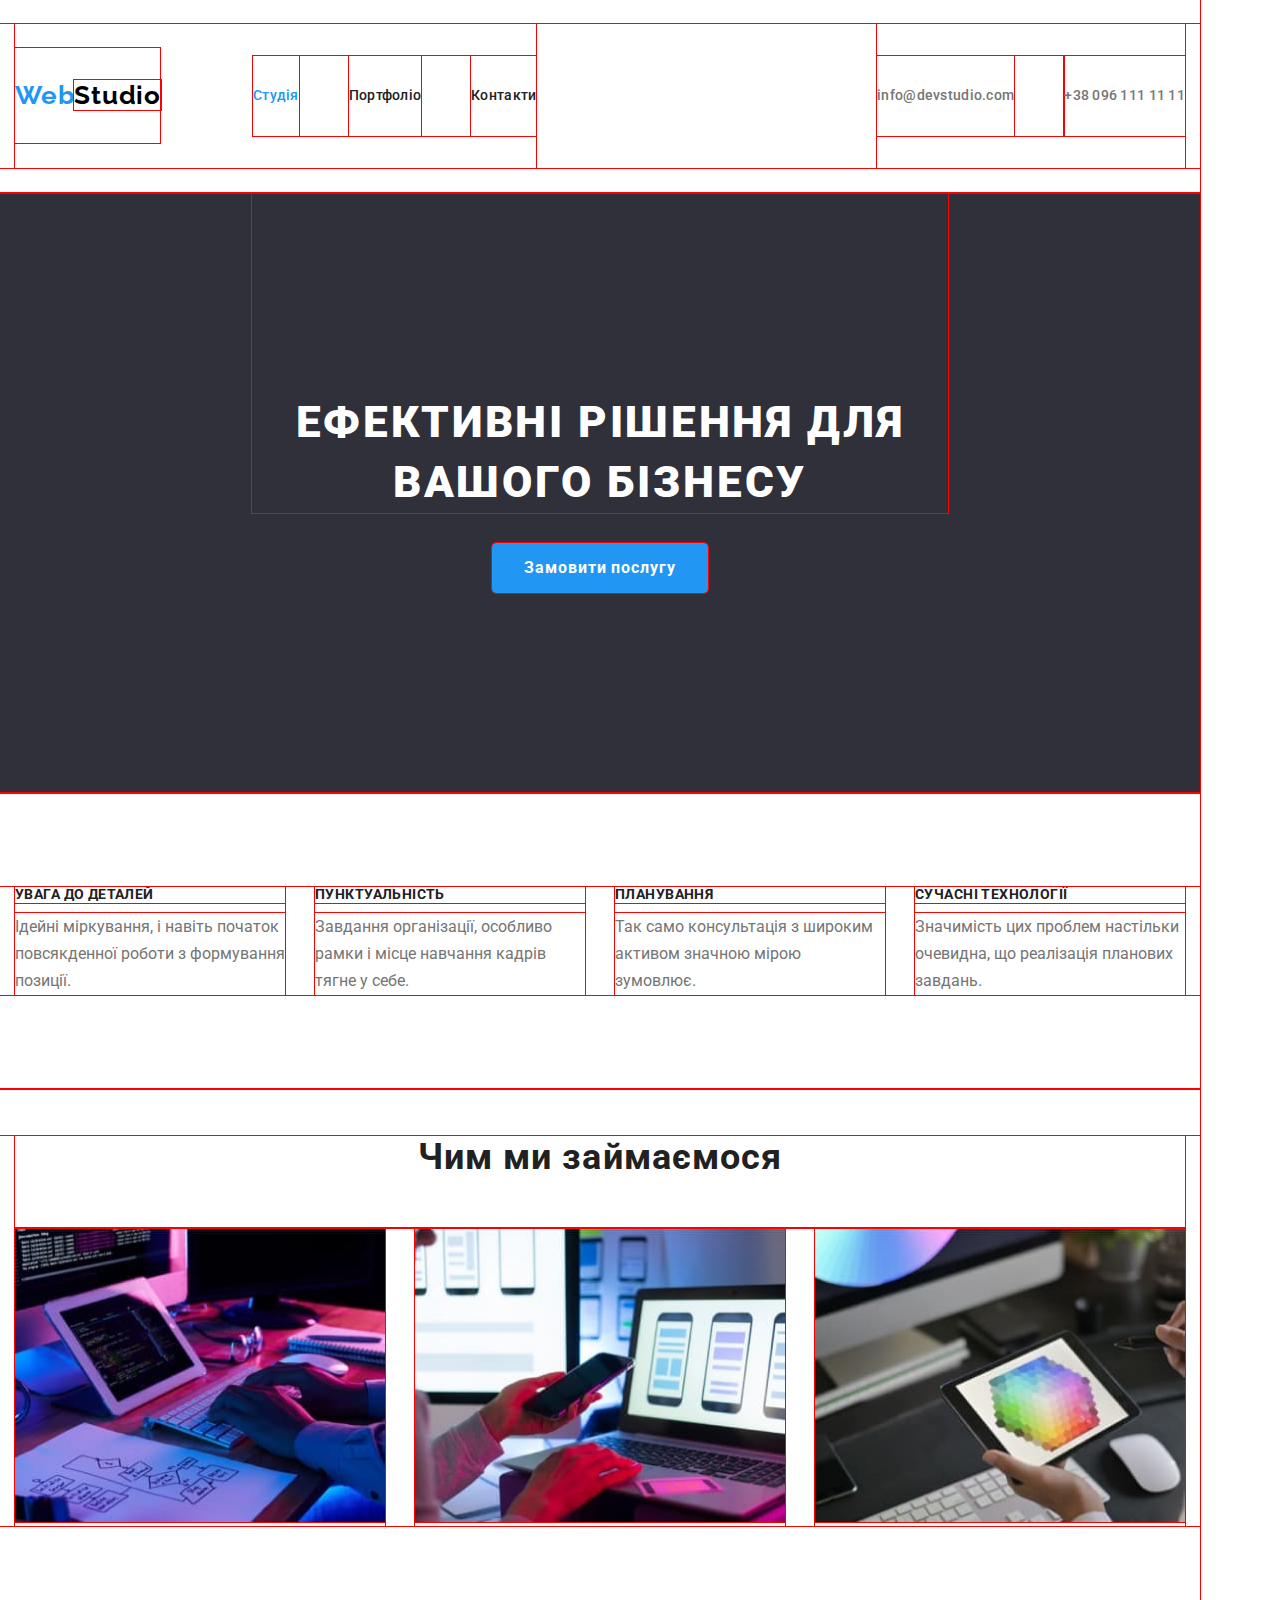
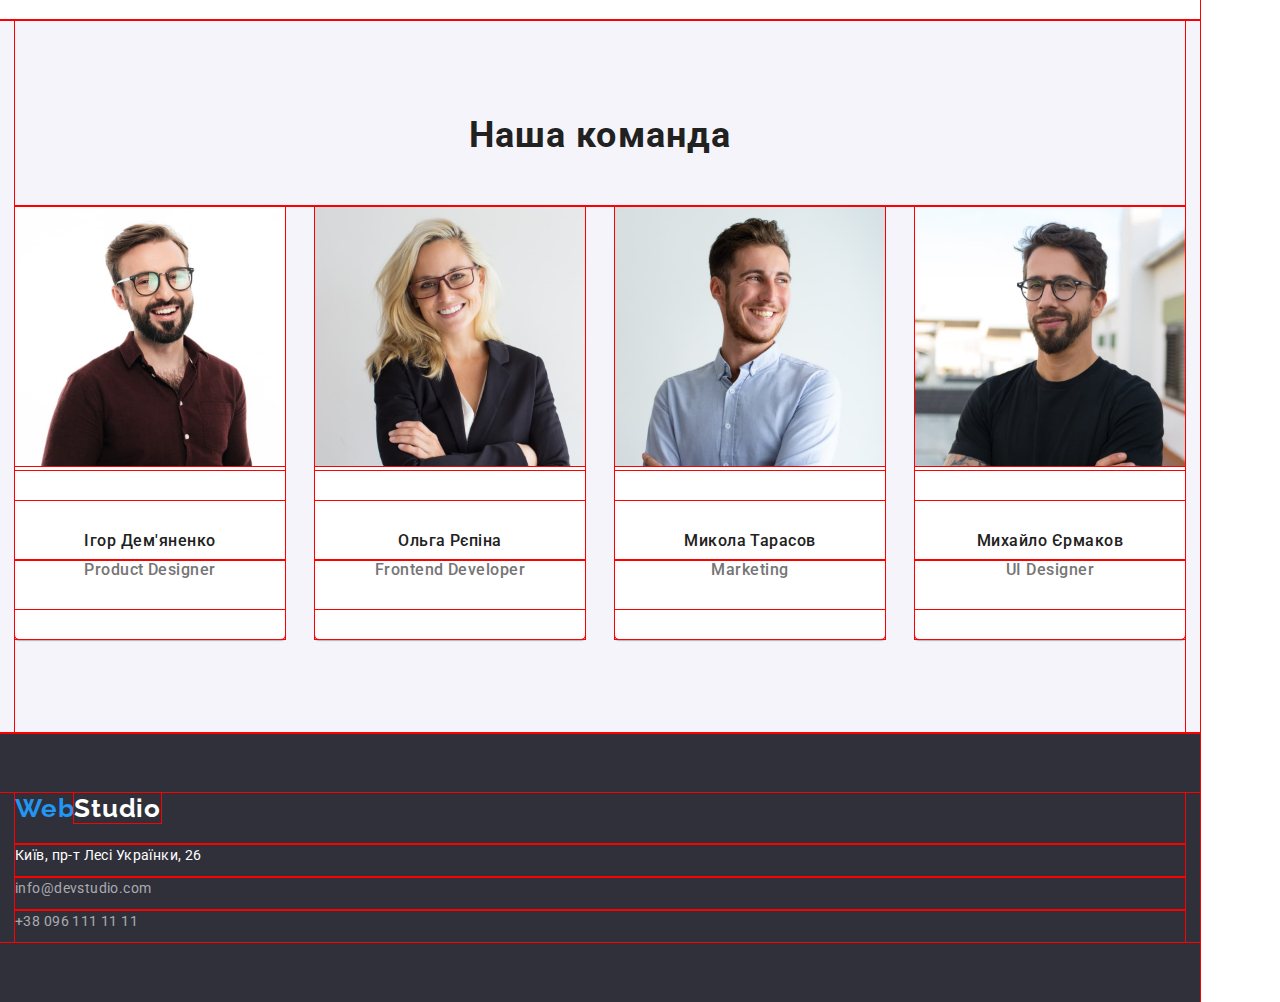
==== commit b4d0eafc: "Портфоліо" ====
--- a/index.html
+++ b/index.html
@@ -33,7 +33,7 @@
      </nav>
      <div class="contacts-wrap">
      <ul class="header-list-contact list">
-        <li class="">
+        <li>
          <a
           href="mailto:info@devstudio.com" class="header-contact header-mail link">info@devstudio.com
          </a>
--- a/css/styles.css
+++ b/css/styles.css
@@ -12,9 +12,9 @@
    --footer-text-color: rgba(255, 255, 255, 0.6);
    --header-border-color: #ECECEC;
 }
-/**{
+*{
  outline: 1px solid red;
-}*/
+}
 
 h1,
 h2,
@@ -297,6 +297,7 @@
   padding-bottom: 94px;
 }
 .hero-container {
+  display: block;
   width: calc((100% - 90px) / 4);
   background-color: var(--primary-background-color);
   border-radius: 0 0 4px 4px;
@@ -351,7 +352,16 @@
   border-bottom: 1px solid var(--header-border-color);
   margin-bottom: 94px;
 }
+.header-button {
+  display: flex;
+  flex-wrap: wrap;
+  gap: 8px;
+  justify-content: center;
+  padding-bottom: 16px;
+  margin-bottom: 34px;
+}
 .nav-btn {
+  border-radius: 4px;
   font-weight: 500;
   font-size: 16px;
   font-family: inherit;
@@ -365,9 +375,28 @@
   color: var(--secondary-text-color);
   background-color: var(--accent-color);
 }
+.work-list {
+  display: flex;
+  flex-wrap: wrap;
+  gap: 30px;
+}
+
+.work-portfolio:nth-child(3n) {
+  margin-bottom: 0;
+}
+
+.work-portfolio:nth-last-child(3n) {
+margin-right: 0;
+}
+.work-portfolio {
+  width: calc((100% - 60px) / 3);
+  margin-right: 30px;
+  
+  
+
+}
 .work-title {
-  padding-top: 20px;
-  padding-bottom: 4px;
+ 
 
   color: var(--primary-text-color);
   font-weight: 700;
@@ -378,23 +407,20 @@
   text-decoration: none;
   }
 .work-pre-title {
-  padding-bottom: 20px;
+  
 
   color: var(--tetriary-text-color);
   font-size: 16px;
   line-height: 1.88;
   letter-spacing: 0.03em;
 }
+
 .work {
  text-decoration: none;
   }
-.header-button {
-  padding-bottom: 16px;
-  margin-bottom: 34px;
-}
+
 .portfolio-photo {
   border-right: 1px solid #EEEEEE;
   border-left: 1px solid #EEEEEE;
   border-bottom: 1px solid #EEEEEE;
 }
-border-radius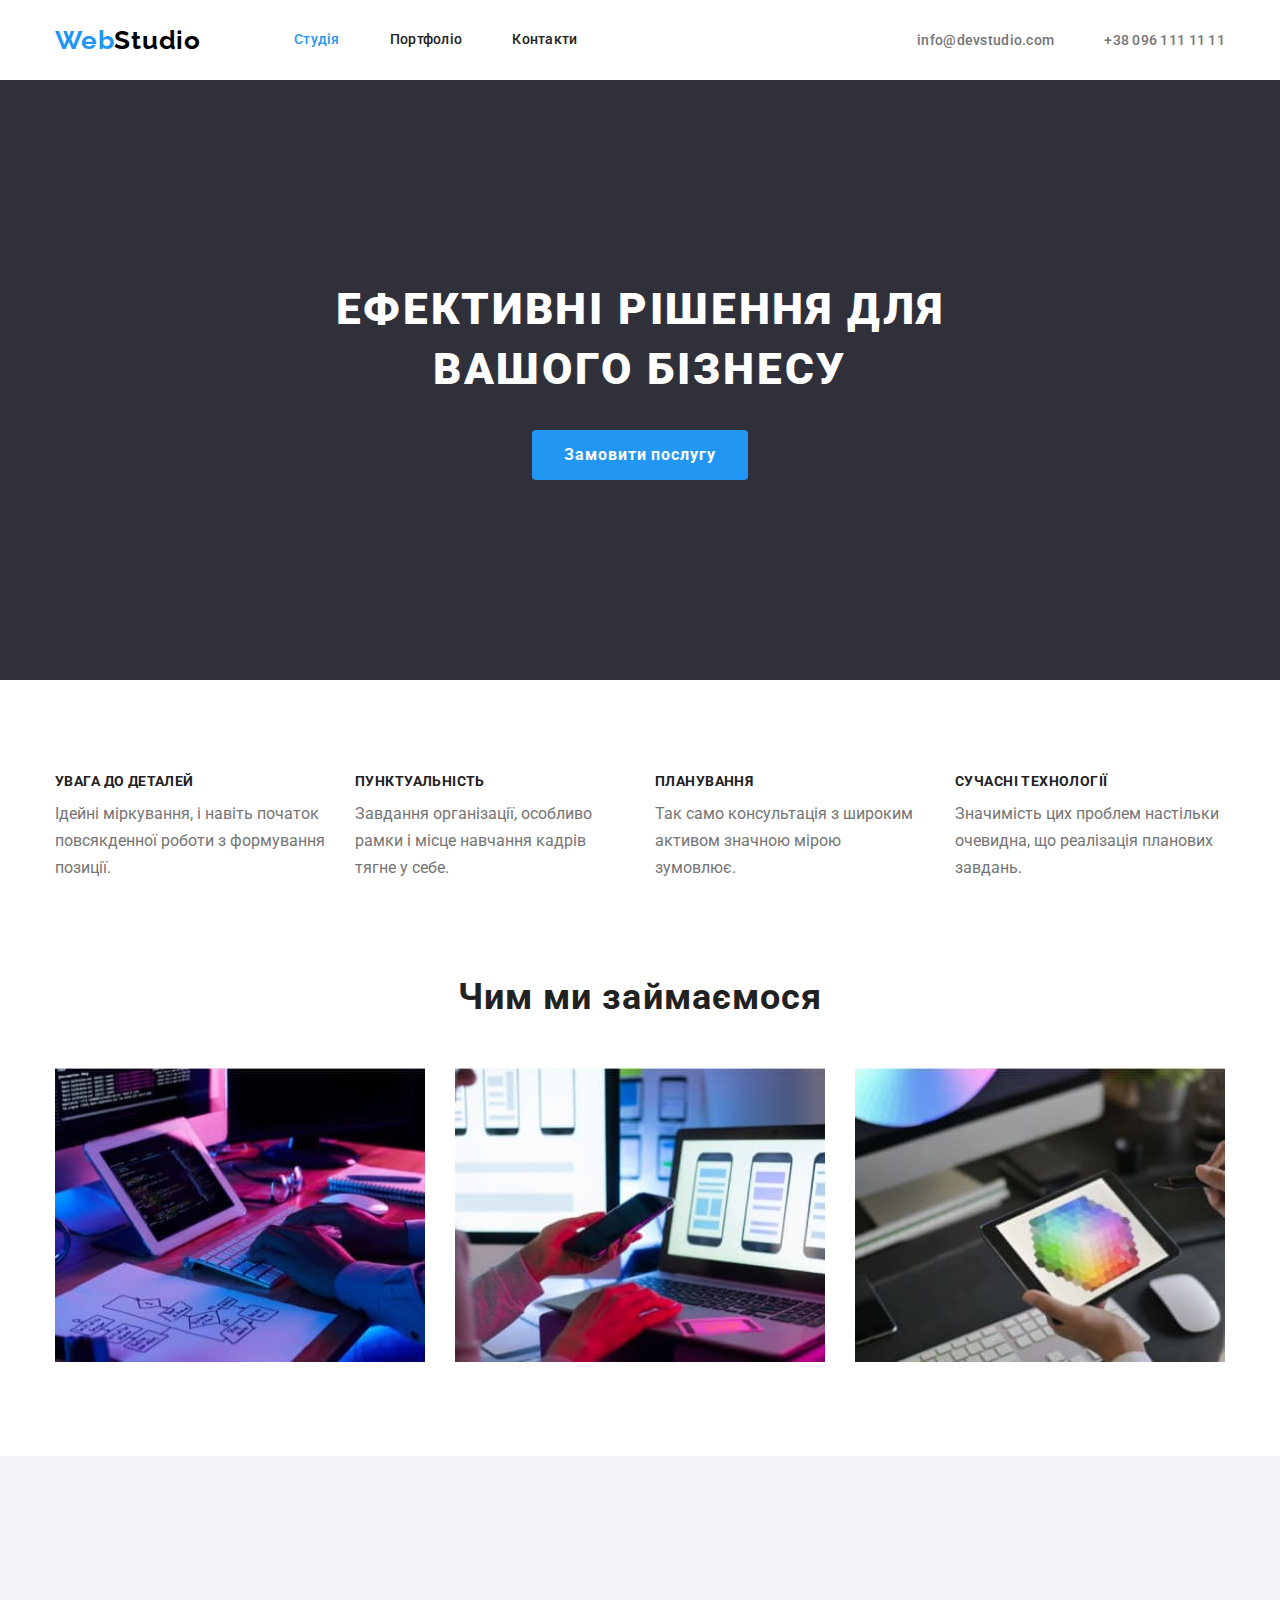
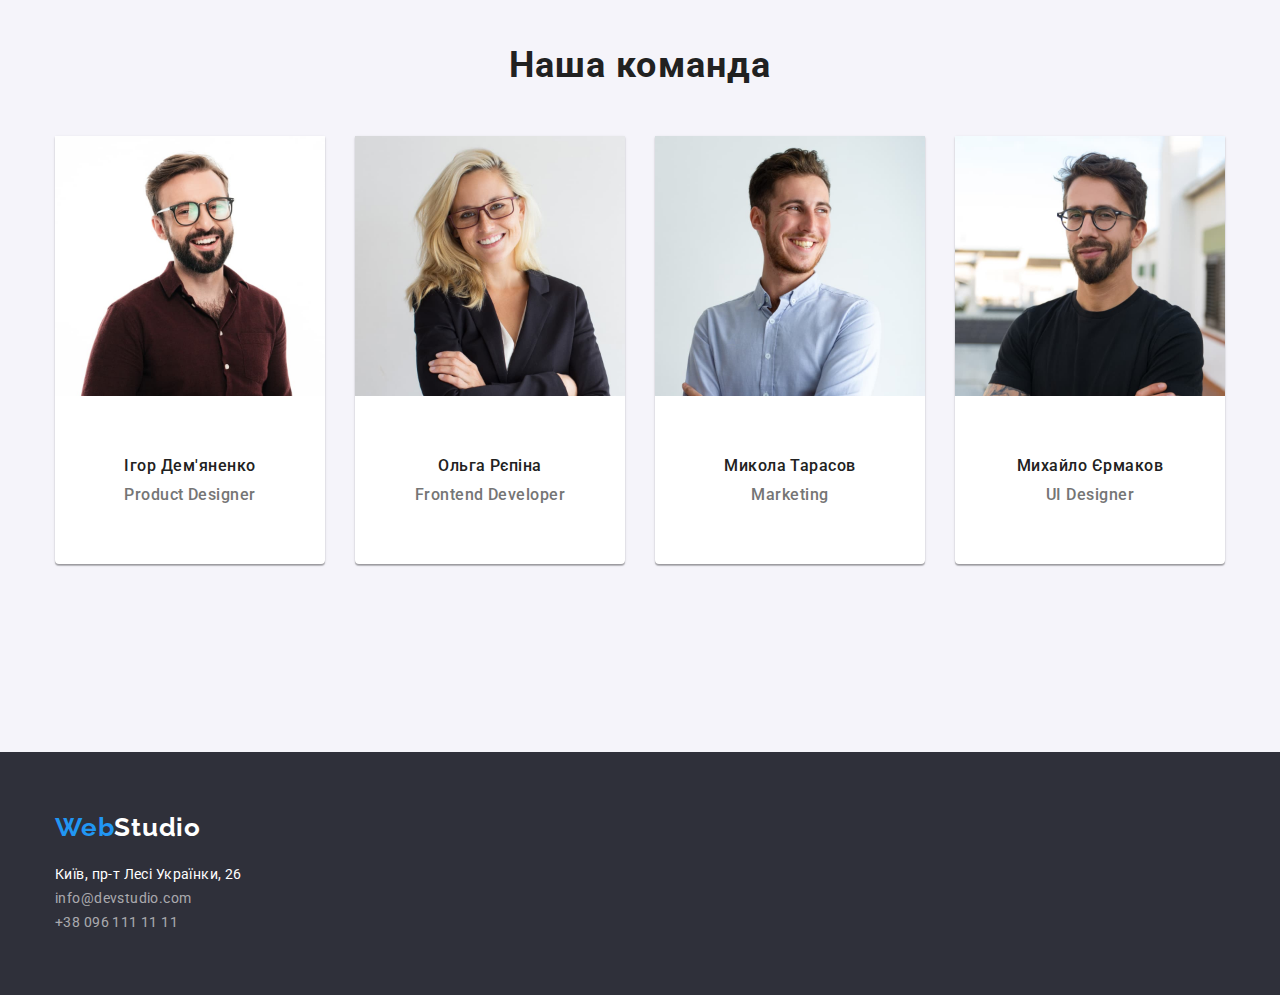
==== commit ecb613c2: "Доопрацювання" ====
--- a/index.html
+++ b/index.html
@@ -35,7 +35,7 @@
      <ul class="header-list-contact list">
         <li>
          <a
-          href="mailto:info@devstudio.com" class="header-contact header-mail link">info@devstudio.com
+          href="mailto:info@devstudio.com" class="header-contact link">info@devstudio.com
          </a>
         </li>
         <li class=""><a href="tel:+380961111111" class="header-contact link">+38 096 111 11 11</a></li>
@@ -45,8 +45,10 @@
  </header>
  <main>
     <section class="pledge">
+     <div class="container">
         <h1 class="pledge-title">ефективні рішення для вашого бізнесу</h1>
         <button type="button" class="pledge-btn btn">Замовити послугу</button>
+     </div>
     </section>
 
 <!--Особливості-->
--- a/css/styles.css
+++ b/css/styles.css
@@ -12,9 +12,9 @@
    --footer-text-color: rgba(255, 255, 255, 0.6);
    --header-border-color: #ECECEC;
 }
-*{
+/**{
  outline: 1px solid red;
-}
+}*/
 
 h1,
 h2,
@@ -29,6 +29,10 @@
 ul {
   padding-left: 0;
 }
+img {
+  display: block;
+  max-width: 100%;
+}
 .container {
   width: 1200px;
   padding-left: 15px;
@@ -40,7 +44,7 @@
   font-family: 'Roboto', sans-serif;
   background-color: var(--primary-background-color);
   color: var(--primary-text-color);
-  width: 1200px;
+  
 }
 
 /* List styles */
@@ -49,16 +53,8 @@
 }
 
 /* Header*/
-.header {
-  width: 1200px;
-  padding-top: 24px;
-  padding-bottom: 25px;
-
-}
+
 .logo {
- 
- 
-
  color: var(--accent-color);
  font-family: 'Raleway', sans-serif;
  font-weight: 700;
@@ -68,23 +64,19 @@
  text-decoration: none;
 }
 .logo-part {
- 
  color: var(--logo-color);
 }
 .logo-header {
   display: block;
-  padding-top: 32px;
- padding-bottom: 32px;
-  width: 145px;
-  margin: 24px 93px 25px 0px;
-}
-.link {
+  margin-right: 93px;
+}
+.header-link {
   display: block;
 } 
+
 
 .header-link,
 .header-contact {
- 
  padding-top: 32px;
  padding-bottom: 32px;
 
@@ -103,32 +95,31 @@
  align-items: center;
  
 }
+.header-list-contact {
+  margin-right: auto;
+}
 .header-container {
   display: flex;
   justify-content: space-between;
-  width: 1200px;
-}
-
-
-.header-item:not(:first-child) {
+}
+
+.header-list li:not(:first-child) {
   margin-left: 50px;
 }
-
-
-.contacts-wrap {
+.header-list-contact li:not(:first-child) {
+  margin-left: 50px;
+}
+
+.header-list-contact {
   margin-left: auto;
-  
-}
-.header-mail {
-  margin-right: 50px;
-}
+}
+
 .header-list .link:hover,
 .header-list .link:focus,
 .header-contact:hover,
 .header-contact:focus {
  color: var(--accent-color);
 }
-
 .header-list .link.current {
   color: var(--accent-color);
 } 
@@ -138,7 +129,6 @@
   padding: 0px;
   cursor: pointer;
 }
-
 .header-contact {
  color: var(--tetriary-text-color);
 }
@@ -146,15 +136,15 @@
 /*Pledge*/
 
 .pledge {
- 
  text-align: center;
  background-color: var(--secondary-background-color);
+ margin: 0 auto;
+ padding: 200px 0;
+
 }
 .pledge-title  {
  max-width: 696px;
  margin:0 auto;
- padding-top: 200px;
- margin-bottom: 30px;
 
  color: var(--secondary-text-color);
  font-size: 44px;
@@ -167,11 +157,10 @@
  text-transform: uppercase;
 }
 .pledge-btn {
+ display: inline-block;
+ padding: 10px 32px;
+ margin-top: 30px;
  border-radius: 4px;
- width: 216px;
- height: 50px;
- margin-bottom: 200px;
-
  color: var(--secondary-text-color);
  background-color: var(--accent-color) ;
  font-weight: 700;
@@ -189,9 +178,7 @@
 }
 
 .title {
-  
-  padding: 94px 0;
-  
+  padding: 94px 0; 
 }
 /*visually h2*/
 
@@ -209,22 +196,14 @@
 }
 
 /*Особливості*/
-
-
 .feature-list,
 .gallery-list,
-.hero-list {
-  
+.hero-list { 
   display: flex;
-  flex-wrap: wrap;
-  
- 
-  
-  
+  flex-wrap: wrap; 
 }
 
 .flex-element {
-  
   width: calc((100% - 90px) / 4);
 }
 .flex-element:not(:first-child) {
@@ -232,7 +211,6 @@
 }
 .title-list {
  margin-bottom: 10px;
-
  font-weight: 700;
  font-size: 14px;
  line-height: 1.14;
@@ -246,9 +224,8 @@
  text-transform: none;
 }
 .gallery-photo {
-  width: 1200px;
- padding: 47px 0 94px;
  
+ padding-bottom: 94px;
 }
 .gallery,
 .hero-title {
@@ -273,9 +250,10 @@
   padding-top: 94px;
 }
 /*Наша команда*/
-.hero {
-  
+.hero { 
  background-color:var(--hero-background-color);
+ padding-top: 94px;
+ padding-bottom: 94px;
 }
 .hero-pre-title,
 .hero-discription {
@@ -284,8 +262,7 @@
   line-height: 1.19;
   letter-spacing: 0.03em;
 }
-.hero-pre-title {
-  
+.hero-pre-title { 
   padding-top: 30px;
   padding-bottom: 10px;
 }
@@ -320,14 +297,14 @@
   padding-top: 60px;
   padding-bottom: 60px;
   
-  background-color: #2F303A; 
+  background-color: var(--secondary-background-color); 
 }
 .logo-part-footer {
   color:var(--secondary-text-color);
 }
 .footer-contact,
 .footer-contact-title {
-  padding-bottom: 9px;
+  margin-bottom: 9px;
 
   color: var(--secondary-text-color);
   font-size: 14px;
@@ -344,23 +321,28 @@
    color: var(--accent-color);
 }
 .footer-logo { 
-  display: block;
-  padding-bottom: 20px;
+  margin-bottom: 20px;
+  display: block;
 }
   /*Портфоліо*/
+  
 .header-portfolio {
   border-bottom: 1px solid var(--header-border-color);
-  margin-bottom: 94px;
+  padding-bottom: 94px;
+}
+.container-padding {
+   padding-bottom: 94px; 
 }
 .header-button {
   display: flex;
   flex-wrap: wrap;
   gap: 8px;
   justify-content: center;
-  padding-bottom: 16px;
-  margin-bottom: 34px;
+  
+  margin-bottom: 50px;
 }
 .nav-btn {
+  padding: 6px 22px;
   border-radius: 4px;
   font-weight: 500;
   font-size: 16px;
@@ -380,23 +362,13 @@
   flex-wrap: wrap;
   gap: 30px;
 }
-
-.work-portfolio:nth-child(3n) {
-  margin-bottom: 0;
-}
-
-.work-portfolio:nth-last-child(3n) {
-margin-right: 0;
-}
 .work-portfolio {
-  width: calc((100% - 60px) / 3);
-  margin-right: 30px;
-  
-  
-
-}
+  display: block;
+}
+
 .work-title {
- 
+ margin-bottom: 4px;
+ margin-top: 0;
 
   color: var(--primary-text-color);
   font-weight: 700;
@@ -407,7 +379,7 @@
   text-decoration: none;
   }
 .work-pre-title {
-  
+  margin: 0;
 
   color: var(--tetriary-text-color);
   font-size: 16px;
@@ -420,7 +392,8 @@
   }
 
 .portfolio-photo {
+  padding: 20px 24px;
   border-right: 1px solid #EEEEEE;
   border-left: 1px solid #EEEEEE;
   border-bottom: 1px solid #EEEEEE;
-}
+}